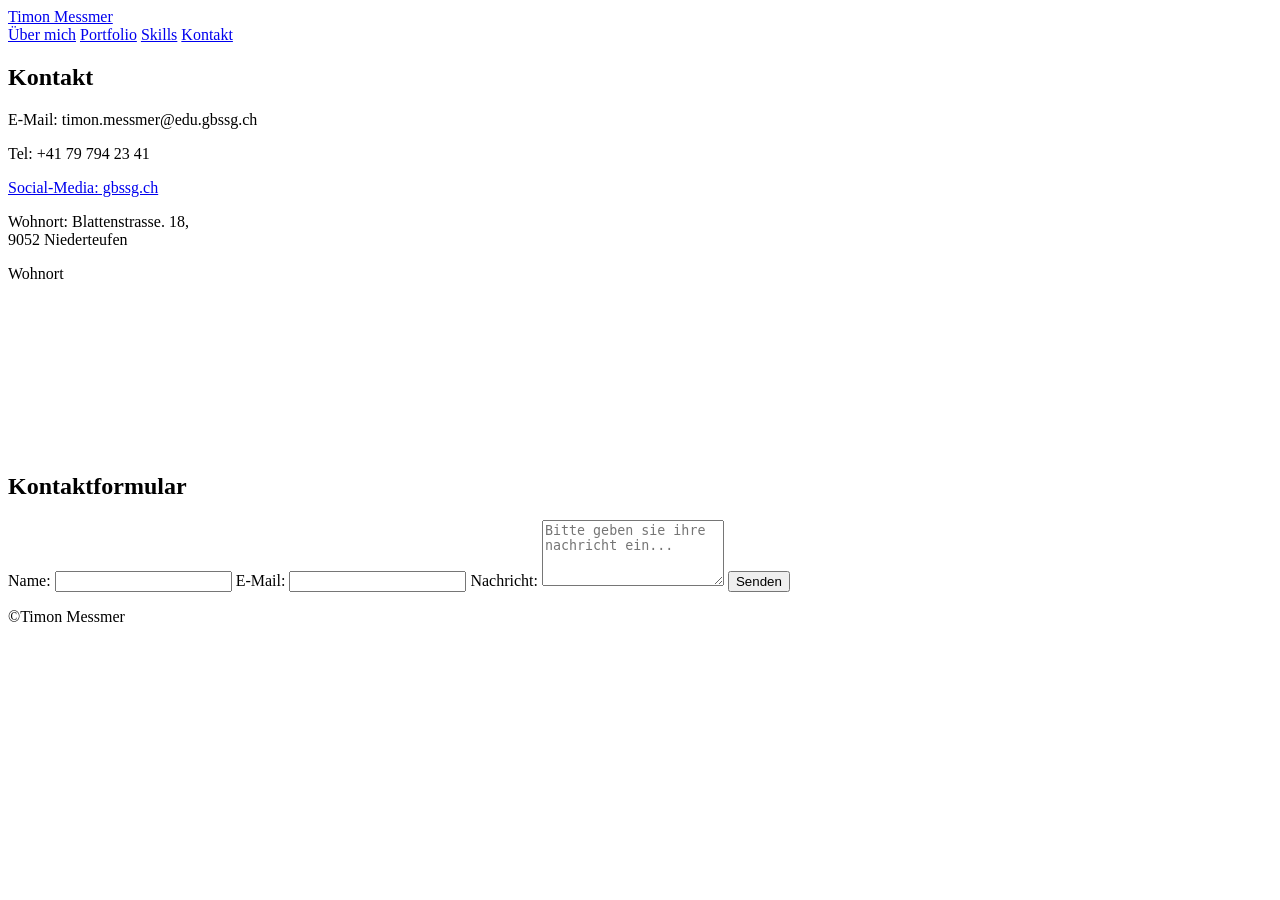
==== dev/293Projekt/contact.html @ 7abc63b8 "fix ordnerstruktur" ====
<!doctype html>
<html lang="de">
  <head>
    <meta charset="UTF-8" />
    <meta name="viewport" content="width=device-width, initial-scale=1.0" />
    <title>Kontakt | Timon Messmer</title>
    <link rel="stylesheet" href="../styles/site.css" />
  </head>
  <body>
    <header class="site-header">
      <a class="brand" href="index.html">Timon Messmer</a>
      <nav class="site-nav" aria-label="Hauptnavigation">
        <a class="nav-link" href="index.html">Über mich</a>
        <a class="nav-link" href="portfolio.html">Portfolio</a>
        <a class="nav-link" href="skills.html">Skills</a>
        <a class="nav-link is-active" href="contact.html">Kontakt</a>
      </nav>
    </header>

    <main class="page-shell">
      <section class="contact-layout" aria-labelledby="contact-title">
        <h1 id="contact-title" class="page-title">Kontakt</h1>

        <div class="contact-panel panel">
          <div class="contact-list">
            <p>E-Mail: timon.messmer@edu.gbssg.ch</p>
            <p>Tel: +41 79 794 23 41</p>
            <a href="https://www.gbssg.ch/">Social-Media: gbssg.ch</a>
            <p>
              Wohnort: Blattenstrasse. 18,<br />
              9052 Niederteufen
            </p>
            <p class="is-short">Wohnort</p>
            <video
              class="contact-map media-shape"
              autoplay
              loop
              muted
              playsinline
              aria-label="Video vom Wohnort"
            >
              <source src="../videos/home-maps.mp4" type="video/mp4" />
              Dein Browser kann dieses Video nicht abspielen.
            </video>
          </div>

          <form class="contact-form" aria-labelledby="form-title" novalidate>
            <h2 id="form-title">Kontaktformular</h2>
            <label>
              <span>Name:</span>
              <input type="text" name="name" autocomplete="name" required />
            </label>
            <label>
              <span>E-Mail:</span>
              <input type="email" name="email" autocomplete="email" required />
            </label>
            <label>
              <span>Nachricht:</span>
              <textarea
                rows="4"
                name="message"
                placeholder="Bitte geben sie ihre nachricht ein..."
                required
              ></textarea>
            </label>
            <button class="form-submit" type="submit">Senden</button>
            <p class="form-status" role="status" aria-live="polite"></p>
          </form>
        </div>
      </section>
    </main>

    <footer class="site-footer">
      <span>©Timon Messmer</span>
    </footer>
    <script src="../scripts/contact.js"></script>
  </body>
</html>
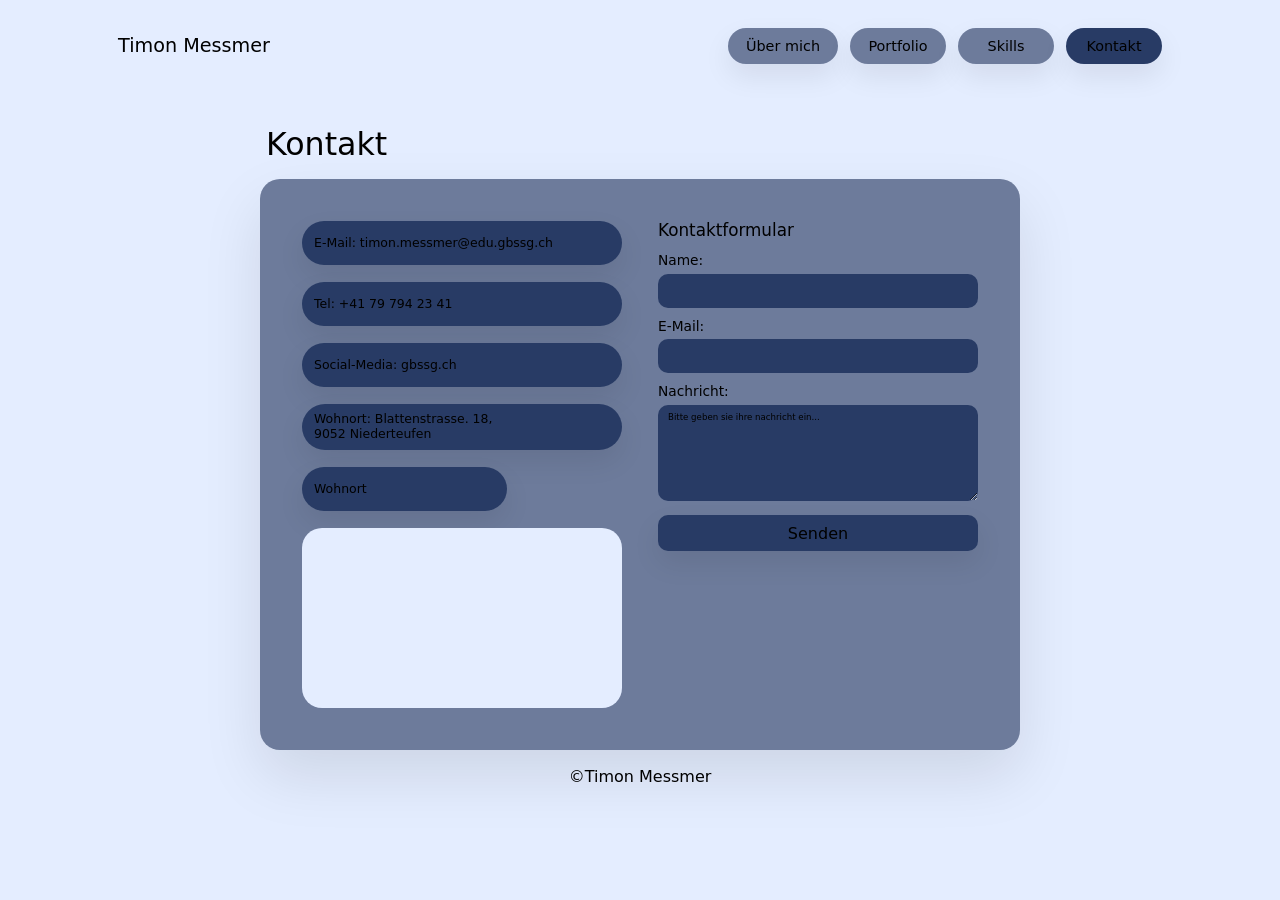
==== commit 4fd8d90e: "final" ====
--- a/dev/293Projekt/contact.html
+++ b/dev/293Projekt/contact.html
@@ -4,7 +4,7 @@
     <meta charset="UTF-8" />
     <meta name="viewport" content="width=device-width, initial-scale=1.0" />
     <title>Kontakt | Timon Messmer</title>
-    <link rel="stylesheet" href="../styles/site.css" />
+    <link rel="stylesheet" href="styles/site.css" />
   </head>
   <body>
     <header class="site-header">
@@ -39,7 +39,7 @@
               playsinline
               aria-label="Video vom Wohnort"
             >
-              <source src="../videos/home-maps.mp4" type="video/mp4" />
+              <source src="videos/home-maps.mp4" type="video/mp4" />
               Dein Browser kann dieses Video nicht abspielen.
             </video>
           </div>
@@ -73,6 +73,6 @@
     <footer class="site-footer">
       <span>©Timon Messmer</span>
     </footer>
-    <script src="../scripts/contact.js"></script>
+    <script src="scripts/contact.js"></script>
   </body>
 </html>
--- a/dev/293Projekt/styles/site.css
+++ b/dev/293Projekt/styles/site.css
@@ -0,0 +1,712 @@
+:root {
+  --color-primary: #283B65;
+  --color-secondary: #6D7B9B;
+  --color-background: #E4EDFF;
+  --color-title: #000000;
+  --color-text: #000000;
+  --color-hover: #283B65;
+  --radius-panel: 20px;
+  --radius-small: 10px;
+  --shadow-panel: 0 22px 48px rgb(0 0 0 / 0.12);
+  --shadow-soft: 0 12px 28px rgb(0 0 0 / 0.08);
+}
+
+* {
+  box-sizing: border-box;
+}
+
+html {
+  min-width: 0;
+}
+
+body {
+  min-height: 100vh;
+  margin: 0;
+  background: var(--color-background);
+  color: var(--color-text);
+  font-family: Inter, system-ui, -apple-system, BlinkMacSystemFont, "Segoe UI", sans-serif;
+  font-weight: 500;
+}
+
+a {
+  color: inherit;
+  text-decoration: none;
+}
+
+.site-header,
+.page-shell,
+.site-footer {
+  width: min(100%, 1120px);
+  margin-inline: auto;
+}
+
+.site-header {
+  padding: 16px 22px 0;
+}
+
+.brand {
+  display: inline-flex;
+  color: var(--color-title);
+  font-size: clamp(1rem, 0.92rem + 0.35vw, 1.2rem);
+  line-height: 1.1;
+}
+
+.site-nav {
+  display: grid;
+  grid-template-columns: repeat(4, 67px);
+  justify-content: space-between;
+  gap: 0;
+  width: calc(100vw - 44px);
+  max-width: 331px;
+  margin-top: 18px;
+}
+
+.nav-link {
+  display: inline-flex;
+  align-items: center;
+  justify-content: center;
+  min-height: 19px;
+  padding: 3px 5px;
+  border-radius: 999px;
+  background: var(--color-secondary);
+  color: var(--color-text);
+  font-size: 0.68rem;
+  line-height: 1;
+  white-space: nowrap;
+  box-shadow: var(--shadow-soft);
+  transition:
+    background-color 180ms ease,
+    color 180ms ease,
+    transform 180ms ease;
+}
+
+.nav-link:hover,
+.nav-link:focus-visible {
+  background: var(--color-hover);
+  color: var(--color-title);
+}
+
+.nav-link.is-active {
+  background: var(--color-primary);
+  color: var(--color-title);
+}
+
+.nav-link:focus-visible,
+input:focus-visible,
+textarea:focus-visible {
+  outline: 2px solid var(--color-hover);
+  outline-offset: 3px;
+}
+
+.page-shell {
+  padding: 14px 22px 0;
+}
+
+.page-title {
+  margin: 0;
+  color: var(--color-title);
+  font-size: clamp(1.55rem, 1.38rem + 0.75vw, 2.2rem);
+  font-weight: 500;
+  line-height: 1.05;
+  letter-spacing: 0;
+}
+
+.panel {
+  border-radius: var(--radius-panel);
+  background: var(--color-secondary);
+  box-shadow: var(--shadow-panel);
+}
+
+.media-shape {
+  display: block;
+  border-radius: var(--radius-panel);
+  background: var(--color-background);
+  box-shadow: none;
+}
+
+.line {
+  display: block;
+  height: 9px;
+  border-radius: 999px;
+  background: var(--color-title);
+  opacity: 1;
+}
+
+.line + .line {
+  margin-top: 11px;
+}
+
+.line-title {
+  width: 64%;
+  height: 12px;
+  margin-bottom: 18px;
+  background: var(--color-title);
+  opacity: 1;
+}
+
+.line-full {
+  width: 100%;
+}
+
+.line-wide {
+  width: 88%;
+}
+
+.line-long {
+  width: 76%;
+}
+
+.line-medium {
+  width: 58%;
+}
+
+.line-short {
+  width: 44%;
+}
+
+.about-layout {
+  max-width: 980px;
+  margin-inline: auto;
+}
+
+.about-layout .page-title {
+  margin-left: 1px;
+}
+
+.intro-panel {
+  display: flex;
+  align-items: center;
+  width: min(100%, 323px);
+  min-height: 207px;
+  margin-top: 18px;
+  padding: 42px 44px;
+}
+
+.about-grid {
+  position: relative;
+  width: min(100%, 334px);
+  min-height: 410px;
+  margin-top: 35px;
+}
+
+.portrait-placeholder {
+  width: 220px;
+  min-height: 205px;
+  height: 205px;
+  object-fit: cover;
+  object-position: center top;
+}
+
+.origin-panel {
+  width: 100%;
+  min-height: 177px;
+  padding: 25px 8px 24px 28px;
+}
+
+.origin-row {
+  position: absolute;
+  right: 0;
+  bottom: 0;
+  display: grid;
+  grid-template-columns: minmax(92px, 108px) minmax(0, 1fr);
+  gap: 12px;
+  align-items: stretch;
+  width: 100%;
+  max-width: 329px;
+}
+
+.origin-panel h2,
+.contact-form h2,
+.project-copy h2,
+.skill-copy h2 {
+  margin: 0 0 14px;
+  color: var(--color-title);
+  font-size: 1.05rem;
+  font-weight: 500;
+  line-height: 1.1;
+}
+
+.intro-panel p,
+.origin-panel p,
+.project-copy p,
+.skill-copy p {
+  margin: 0;
+  color: var(--color-text);
+  font-size: 0.9rem;
+  line-height: 1.22;
+}
+
+.origin-panel p {
+  font-size: 0.85rem;
+}
+
+.origin-image {
+  display: block;
+  width: 100%;
+  height: 177px;
+  border-radius: var(--radius-panel);
+  object-fit: cover;
+  object-position: center;
+}
+
+.portfolio-layout,
+.skills-layout {
+  width: min(100%, 800px);
+  margin-inline: auto;
+}
+
+.portfolio-layout {
+  max-width: 960px;
+}
+
+.portfolio-layout .page-title {
+  width: min(100%, 289px);
+  margin: 0 0 0 21px;
+}
+
+.project-stack,
+.skill-stack {
+  display: grid;
+  gap: 76px;
+  width: min(100%, 289px);
+  margin: 18px 0 0 21px;
+}
+
+.project-card,
+.skill-card {
+  display: grid;
+  grid-template-columns: 100px minmax(0, 1fr);
+  gap: 16px;
+  height: 167px;
+  padding: 22px 22px 22px 17px;
+  align-items: center;
+  overflow: hidden;
+}
+
+.project-media {
+  width: 100px;
+  height: 103px;
+  object-fit: cover;
+  object-position: center;
+}
+
+.project-media-contain {
+  object-fit: cover;
+  padding: 0;
+}
+
+.project-copy,
+.skill-copy {
+  min-width: 0;
+}
+
+.skills-layout .page-title {
+  width: min(100%, 289px);
+  margin: 0 0 0 17px;
+  padding-left: 6px;
+}
+
+.skill-stack {
+  margin-left: 17px;
+}
+
+.skill-card {
+  grid-template-columns: 62px minmax(0, 1fr);
+  gap: 10px;
+  padding-left: 12px;
+}
+
+.skill-icon {
+  display: block;
+  width: 62px;
+  height: 62px;
+  justify-self: center;
+  border-radius: 0;
+  object-fit: contain;
+  padding: 0;
+  background: transparent;
+}
+
+.skill-card:nth-child(2) .skill-icon {
+  width: 62px;
+  height: 62px;
+}
+
+.skill-card:nth-child(2) {
+  grid-template-columns: 62px minmax(0, 1fr);
+}
+
+.contact-layout {
+  width: min(100%, 324px);
+  margin: 0 0 0 5px;
+}
+
+.contact-layout .page-title {
+  margin-left: 6px;
+}
+
+.contact-panel {
+  min-height: 654px;
+  margin-top: 18px;
+  padding: 24px 16px 28px;
+}
+
+.contact-list {
+  display: grid;
+  gap: 17px;
+}
+
+.contact-list p,
+.contact-list a {
+  display: flex;
+  align-items: center;
+  width: 100%;
+  min-height: 44px;
+  margin: 0;
+  padding: 8px 12px;
+  border-radius: 999px;
+  background: var(--color-primary);
+  color: var(--color-title);
+  font-size: 0.78rem;
+  line-height: 1.2;
+  box-shadow: var(--shadow-soft);
+}
+
+.contact-list .is-short {
+  width: 64%;
+}
+
+.contact-map {
+  display: block;
+  width: 100%;
+  height: 132px;
+  object-fit: cover;
+  object-position: center;
+}
+
+.contact-form {
+  margin-top: 40px;
+  padding: 0 10px;
+}
+
+.contact-form label {
+  display: grid;
+  gap: 6px;
+  color: var(--color-title);
+  font-size: 0.86rem;
+  line-height: 1;
+}
+
+.contact-form label + label {
+  margin-top: 12px;
+}
+
+input,
+textarea {
+  width: 100%;
+  border: 0;
+  border-radius: var(--radius-small);
+  background: var(--color-primary);
+  color: var(--color-title);
+  font: inherit;
+  min-height: 34px;
+  padding: 8px 10px;
+  resize: vertical;
+}
+
+.form-submit {
+  width: 100%;
+  min-height: 36px;
+  margin-top: 14px;
+  border: 0;
+  border-radius: var(--radius-small);
+  background: var(--color-primary);
+  color: var(--color-title);
+  font: inherit;
+  cursor: pointer;
+  box-shadow: var(--shadow-soft);
+}
+
+.form-submit:disabled {
+  cursor: wait;
+  opacity: 0.75;
+}
+
+.form-status {
+  min-height: 18px;
+  margin: 10px 0 0;
+  color: var(--color-title);
+  font-size: 0.78rem;
+  line-height: 1.25;
+}
+
+.form-status.is-success,
+.form-status.is-error {
+  font-weight: 600;
+}
+
+textarea::placeholder {
+  color: var(--color-title);
+  font-size: 0.54rem;
+  opacity: 1;
+}
+
+textarea {
+  min-height: 96px;
+}
+
+.site-footer {
+  display: flex;
+  justify-content: center;
+  padding: 18px 22px 14px;
+}
+
+.site-footer span {
+  color: var(--color-title);
+  font-size: 1rem;
+  line-height: 1.1;
+}
+
+@media (max-width: 374px) {
+  .site-header,
+  .page-shell,
+  .site-footer {
+    padding-inline: 14px;
+  }
+
+  .site-nav {
+    grid-template-columns: repeat(4, minmax(0, 1fr));
+    gap: 8px;
+    width: 100%;
+    max-width: none;
+  }
+
+  .nav-link {
+    font-size: 0.66rem;
+    padding-inline: 4px;
+  }
+
+  .project-card,
+  .skill-card {
+    grid-template-columns: 1fr;
+  }
+
+  .portfolio-layout .page-title,
+  .skills-layout .page-title,
+  .project-stack,
+  .skill-stack,
+  .contact-layout {
+    width: 100%;
+    margin-inline: 0;
+  }
+
+  .project-media {
+    width: 100%;
+  }
+
+  .skill-icon,
+  .skill-card:nth-child(2) .skill-icon {
+    width: 62px;
+  }
+}
+
+@media (min-width: 700px) {
+  .site-header {
+    display: flex;
+    align-items: center;
+    justify-content: space-between;
+    padding: 28px 38px 0;
+  }
+
+  .site-nav {
+    grid-template-columns: repeat(4, minmax(96px, auto));
+    gap: 12px;
+    width: auto;
+    max-width: none;
+    margin-top: 0;
+  }
+
+  .nav-link {
+    min-height: 36px;
+    padding: 10px 18px;
+    font-size: 0.9rem;
+  }
+
+  .page-shell {
+    padding: 64px 38px 0;
+  }
+
+  .about-layout {
+    width: min(100%, 800px);
+    max-width: 800px;
+  }
+
+  .about-layout .page-title {
+    margin-left: 0;
+  }
+
+  .intro-panel {
+    width: min(100%, 430px);
+    min-height: 245px;
+    margin-top: 22px;
+    padding: 50px 58px;
+  }
+
+  .about-grid {
+    display: block;
+    position: relative;
+    width: min(100%, 430px);
+    min-height: 480px;
+    margin-top: 42px;
+  }
+
+  .portrait-placeholder {
+    width: 282px;
+    height: 265px;
+  }
+
+  .origin-panel {
+    width: 246px;
+    min-height: 204px;
+    padding: 25px 10px 24px 28px;
+  }
+
+  .origin-row {
+    position: absolute;
+    right: 0;
+    bottom: 0;
+    grid-template-columns: 154px minmax(0, 246px);
+    gap: 18px;
+    max-width: 418px;
+  }
+
+  .origin-image {
+    height: 204px;
+  }
+
+  .portfolio-layout .page-title,
+  .skills-layout .page-title,
+  .project-stack,
+  .skill-stack {
+    width: 100%;
+    margin-inline: auto;
+  }
+
+  .project-stack {
+    grid-template-columns: repeat(3, minmax(0, 1fr));
+    gap: 24px;
+  }
+
+  .project-card {
+    grid-template-columns: 1fr;
+    height: 300px;
+    padding: 24px;
+  }
+
+  .project-media {
+    width: 100%;
+    height: 132px;
+  }
+
+  .skill-stack {
+    gap: 24px;
+  }
+
+  .skill-card {
+    grid-template-columns: 88px minmax(0, 1fr);
+    height: 150px;
+    padding: 28px;
+    gap: 24px;
+  }
+
+  .skill-card:nth-child(2) {
+    grid-template-columns: 88px minmax(0, 1fr);
+  }
+
+  .skill-icon,
+  .skill-card:nth-child(2) .skill-icon {
+    width: 88px;
+    height: 88px;
+    padding: 0;
+  }
+
+  .contact-map {
+    height: 180px;
+  }
+
+  .contact-layout {
+    width: min(100%, 760px);
+    margin-inline: auto;
+  }
+
+  .contact-panel {
+    display: grid;
+    grid-template-columns: minmax(240px, 1fr) minmax(280px, 1fr);
+    gap: 36px;
+    min-height: 520px;
+    padding: 42px;
+    align-items: start;
+  }
+
+  .contact-form {
+    margin-top: 0;
+    padding: 0;
+  }
+}
+
+@media (min-width: 900px) {
+  .about-layout {
+    display: grid;
+    grid-template-columns: minmax(0, 430px) minmax(0, 350px);
+    column-gap: 42px;
+    align-items: start;
+  }
+
+  .about-layout .page-title {
+    grid-column: 1 / -1;
+  }
+
+  .intro-panel {
+    width: 100%;
+    margin-top: 28px;
+  }
+
+  .about-grid {
+    width: 100%;
+    min-height: 0;
+    margin-top: 28px;
+  }
+
+  .portrait-placeholder {
+    width: 100%;
+    height: 245px;
+  }
+
+  .origin-row {
+    position: static;
+    grid-template-columns: minmax(0, 140px) minmax(0, 1fr);
+    gap: 18px;
+    max-width: none;
+    margin-top: 22px;
+  }
+
+  .origin-panel {
+    width: 100%;
+    min-height: 168px;
+    padding: 22px 16px 20px 22px;
+  }
+
+  .origin-panel p {
+    font-size: 0.78rem;
+  }
+
+  .origin-image {
+    height: 168px;
+  }
+}
+
+@media (min-width: 1040px) {
+  .panel {
+    box-shadow: 0 26px 60px rgb(0 0 0 / 0.1);
+  }
+}
